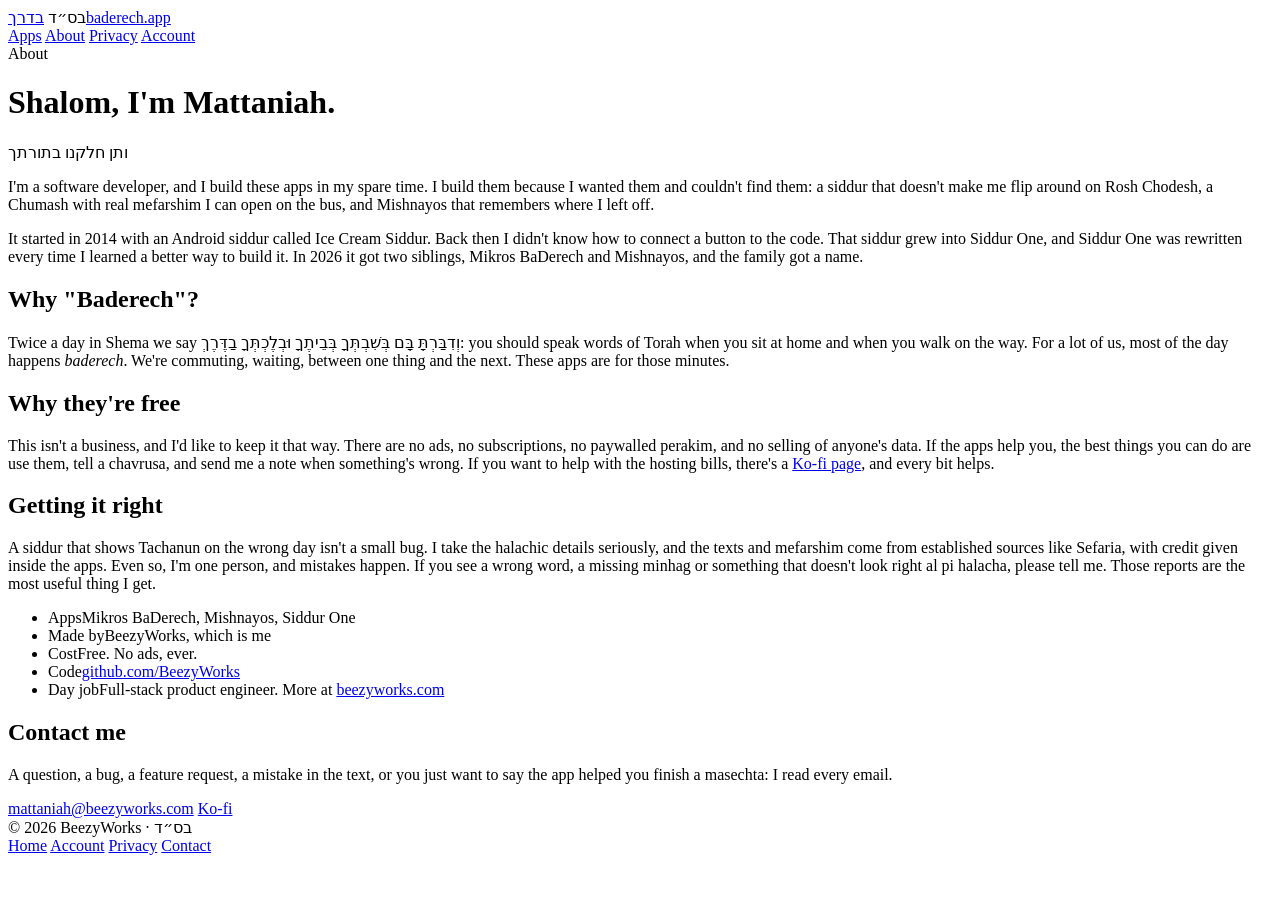
==== public/about/index.html @ bb711fe6 "Initial baderech.app site: apps, account management, about and privacy Co-Authored-By: Claude Opus 5" ====
<!doctype html>
<html lang="en">
<head>
<meta charset="utf-8">
<meta name="viewport" content="width=device-width, initial-scale=1, viewport-fit=cover">
<meta name="description" content="Who builds the Baderech apps, why they're free, and how to get in touch.">
<link rel="icon" href="/favicon.svg" type="image/svg+xml">
<title>About · Baderech</title>
<link rel="preconnect" href="https://fonts.googleapis.com">
<link rel="preconnect" href="https://fonts.gstatic.com" crossorigin>
<link rel="stylesheet" href="https://fonts.googleapis.com/css2?family=Frank+Ruhl+Libre:wght@400;500;700&family=Source+Serif+4:ital,opsz,wght@0,8..60,400;0,8..60,600;1,8..60,400&family=IBM+Plex+Mono:wght@400;500&display=swap">
<link rel="stylesheet" href="/css/site.css">
</head>
<body>
<div class="wrap">
  <header class="top">
    <span class="bsd" lang="he" title="B'siyata d'Shmaya">בס״ד</span>
    <a class="mark" href="/"><span class="he" lang="he">בדרך</span><span class="en">baderech.app</span></a>
    <nav aria-label="Site">
      <a href="/#apps">Apps</a>
      <a href="/about/" aria-current="page">About</a>
      <a href="/privacy/">Privacy</a>
      <a class="pill" href="/account/">Account</a>
    </nav>
  </header>

  <main class="page narrow">
    <div class="page-head">
      <span class="label">About</span>
      <h1>Shalom, I'm Mattaniah.</h1>
      <p class="he" lang="he">ותן חלקנו בתורתך</p>
    </div>

    <div class="prose">
      <p>I'm a software developer, and I build these apps in my spare time. I build them because I wanted them and couldn't find them: a siddur that doesn't make me flip around on Rosh Chodesh, a Chumash with real mefarshim I can open on the bus, and Mishnayos that remembers where I left off.</p>
      <p>It started in 2014 with an Android siddur called Ice Cream Siddur. Back then I didn't know how to connect a button to the code. That siddur grew into Siddur One, and Siddur One was rewritten every time I learned a better way to build it. In 2026 it got two siblings, Mikros BaDerech and Mishnayos, and the family got a name.</p>

      <h2>Why "Baderech"?</h2>
      <p>Twice a day in Shema we say <bdi lang="he">וְדִבַּרְתָּ בָּם בְּשִׁבְתְּךָ בְּבֵיתֶךָ וּבְלֶכְתְּךָ בַדֶּרֶךְ</bdi>: you should speak words of Torah when you sit at home and when you walk on the way. For a lot of us, most of the day happens <em>baderech</em>. We're commuting, waiting, between one thing and the next. These apps are for those minutes.</p>

      <h2>Why they're free</h2>
      <p>This isn't a business, and I'd like to keep it that way. There are no ads, no subscriptions, no paywalled perakim, and no selling of anyone's data. If the apps help you, the best things you can do are use them, tell a chavrusa, and send me a note when something's wrong. If you want to help with the hosting bills, there's a <a href="https://ko-fi.com/beezyworks">Ko-fi page</a>, and every bit helps.</p>

      <h2>Getting it right</h2>
      <p>A siddur that shows Tachanun on the wrong day isn't a small bug. I take the halachic details seriously, and the texts and mefarshim come from established sources like Sefaria, with credit given inside the apps. Even so, I'm one person, and mistakes happen. If you see a wrong word, a missing minhag or something that doesn't look right al pi halacha, please tell me. Those reports are the most useful thing I get.</p>

      <ul class="facts-list" aria-label="At a glance">
        <li><span class="k">Apps</span><span>Mikros BaDerech, Mishnayos, Siddur One</span></li>
        <li><span class="k">Made by</span><span>BeezyWorks, which is me</span></li>
        <li><span class="k">Cost</span><span>Free. No ads, ever.</span></li>
        <li><span class="k">Code</span><span><a href="https://github.com/BeezyWorks">github.com/BeezyWorks</a></span></li>
        <li><span class="k">Day job</span><span>Full-stack product engineer. More at <a href="https://beezyworks.com">beezyworks.com</a></span></li>
      </ul>

      <div class="contact-card" id="contact">
        <h2>Contact me</h2>
        <p>A question, a bug, a feature request, a mistake in the text, or you just want to say the app helped you finish a masechta: I read every email.</p>
        <div class="actions">
          <a class="btn solid" href="mailto:mattaniah@beezyworks.com">mattaniah@beezyworks.com</a>
          <a class="btn" href="https://ko-fi.com/beezyworks">Ko-fi</a>
        </div>
      </div>
    </div>
  </main>

  <footer>
    <span>© 2026 BeezyWorks · <span lang="he">בס״ד</span></span>
    <nav aria-label="Footer">
      <a href="/">Home</a>
      <a href="/account/">Account</a>
      <a href="/privacy/">Privacy</a>
      <a href="mailto:mattaniah@beezyworks.com">Contact</a>
    </nav>
  </footer>
</div>
</body>
</html>
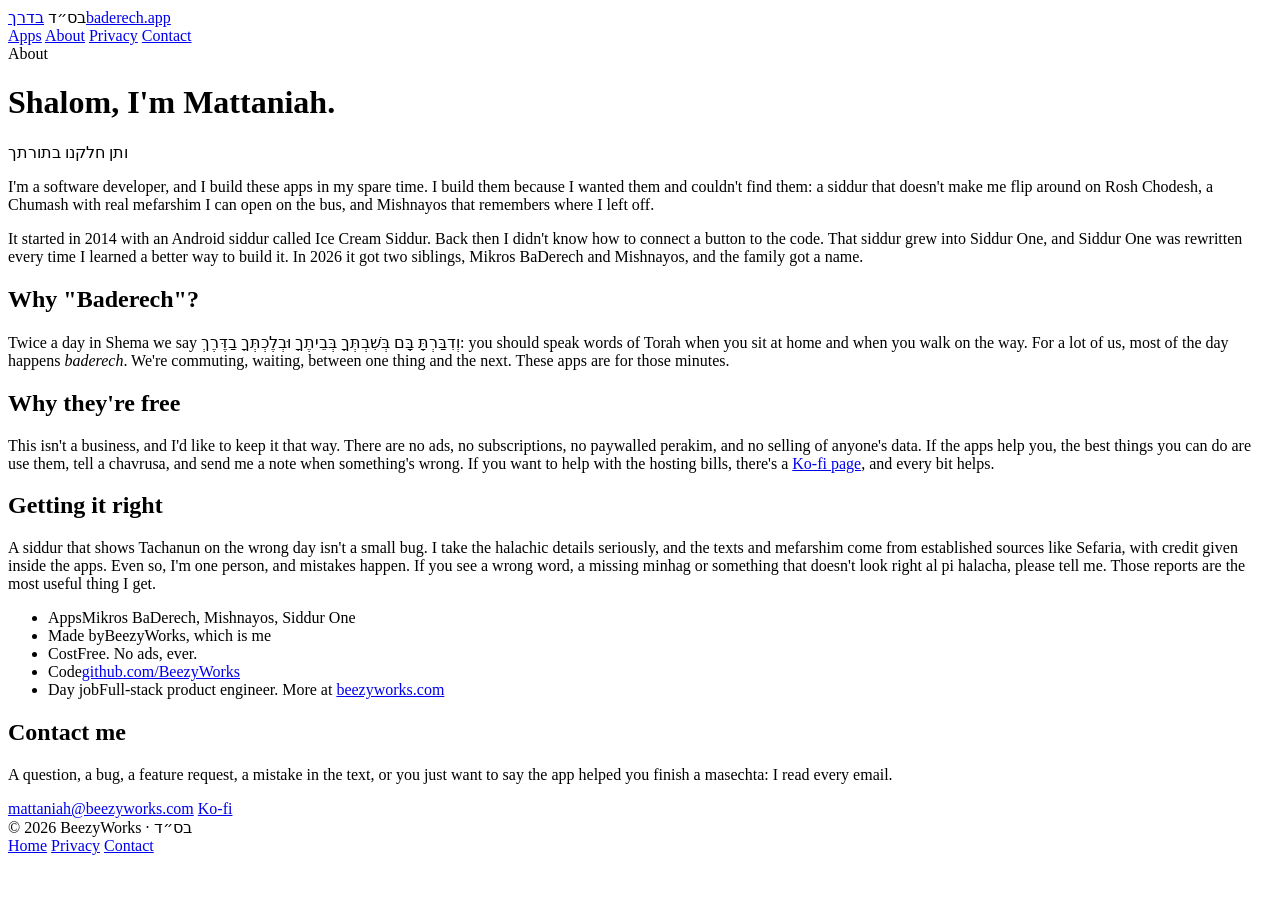
==== commit fd905143: "Make it a landing page only: drop the account page Co-Authored-By: Claude Opus 5.5 <noreply@anthropi" ====
--- a/public/about/index.html
+++ b/public/about/index.html
@@ -20,7 +20,7 @@
       <a href="/#apps">Apps</a>
       <a href="/about/" aria-current="page">About</a>
       <a href="/privacy/">Privacy</a>
-      <a class="pill" href="/account/">Account</a>
+      <a class="pill" href="/about/#contact">Contact</a>
     </nav>
   </header>
 
@@ -67,7 +67,6 @@
     <span>© 2026 BeezyWorks · <span lang="he">בס״ד</span></span>
     <nav aria-label="Footer">
       <a href="/">Home</a>
-      <a href="/account/">Account</a>
       <a href="/privacy/">Privacy</a>
       <a href="mailto:mattaniah@beezyworks.com">Contact</a>
     </nav>
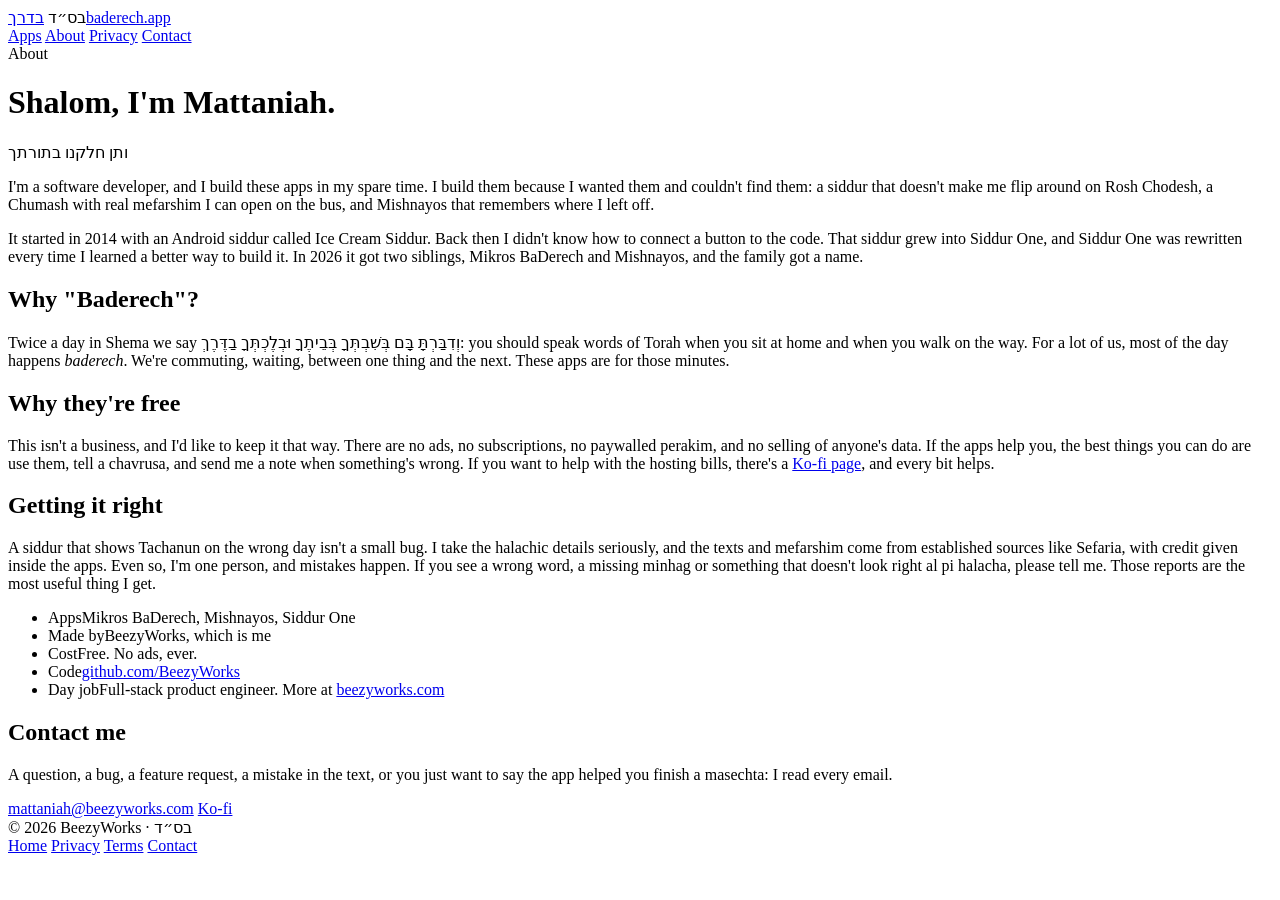
==== commit 2a7656f5: "Add terms of service Co-Authored-By: Claude Opus 5.5 <noreply@anthropic.com>" ====
--- a/public/about/index.html
+++ b/public/about/index.html
@@ -68,6 +68,7 @@
     <nav aria-label="Footer">
       <a href="/">Home</a>
       <a href="/privacy/">Privacy</a>
+      <a href="/terms/">Terms</a>
       <a href="mailto:mattaniah@beezyworks.com">Contact</a>
     </nav>
   </footer>
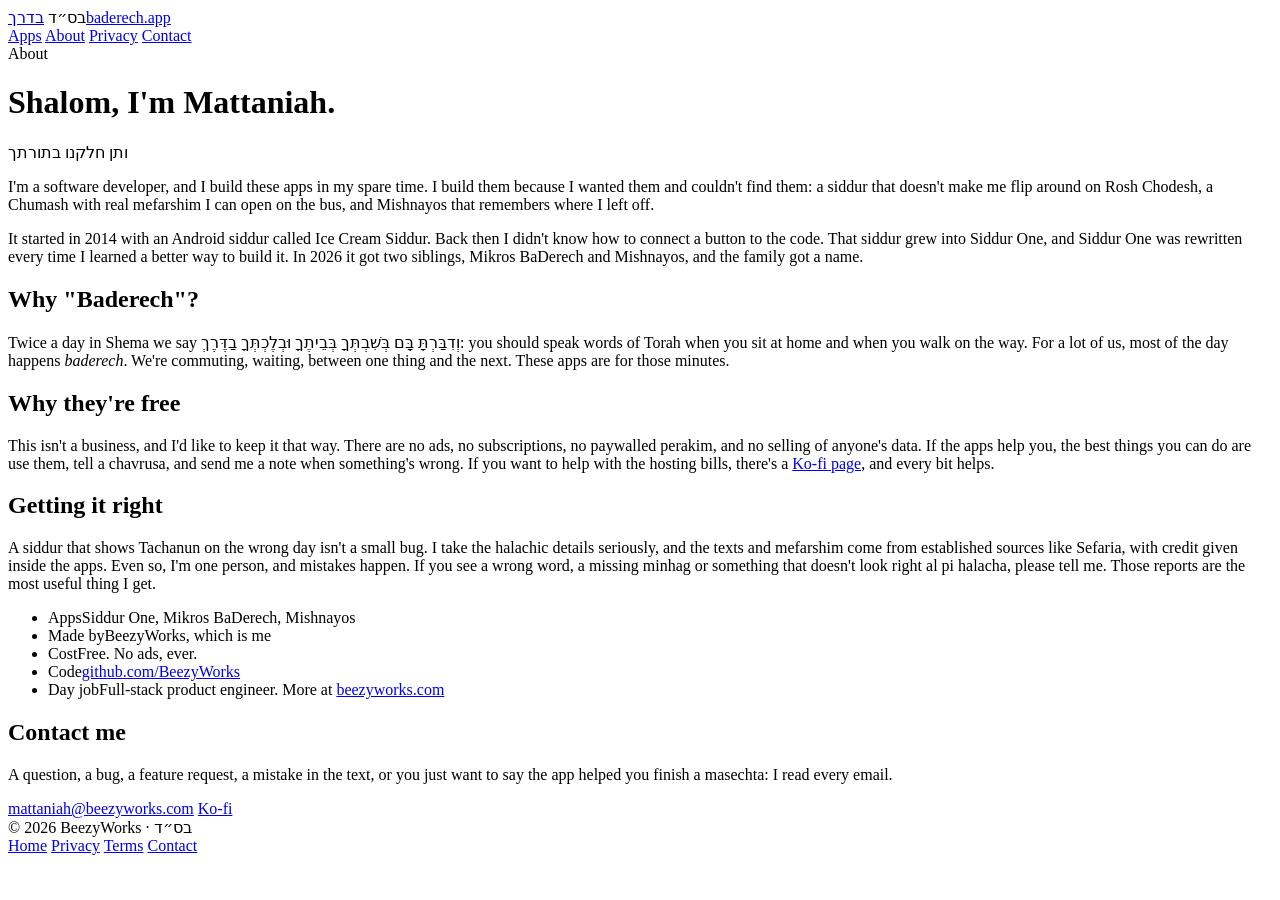
==== commit af615a1c: "Lead with Siddur One, add store links, new tagline Co-Authored-By: Claude Opus 5.5 <noreply@anthropi" ====
--- a/public/about/index.html
+++ b/public/about/index.html
@@ -45,7 +45,7 @@
       <p>A siddur that shows Tachanun on the wrong day isn't a small bug. I take the halachic details seriously, and the texts and mefarshim come from established sources like Sefaria, with credit given inside the apps. Even so, I'm one person, and mistakes happen. If you see a wrong word, a missing minhag or something that doesn't look right al pi halacha, please tell me. Those reports are the most useful thing I get.</p>
 
       <ul class="facts-list" aria-label="At a glance">
-        <li><span class="k">Apps</span><span>Mikros BaDerech, Mishnayos, Siddur One</span></li>
+        <li><span class="k">Apps</span><span>Siddur One, Mikros BaDerech, Mishnayos</span></li>
         <li><span class="k">Made by</span><span>BeezyWorks, which is me</span></li>
         <li><span class="k">Cost</span><span>Free. No ads, ever.</span></li>
         <li><span class="k">Code</span><span><a href="https://github.com/BeezyWorks">github.com/BeezyWorks</a></span></li>
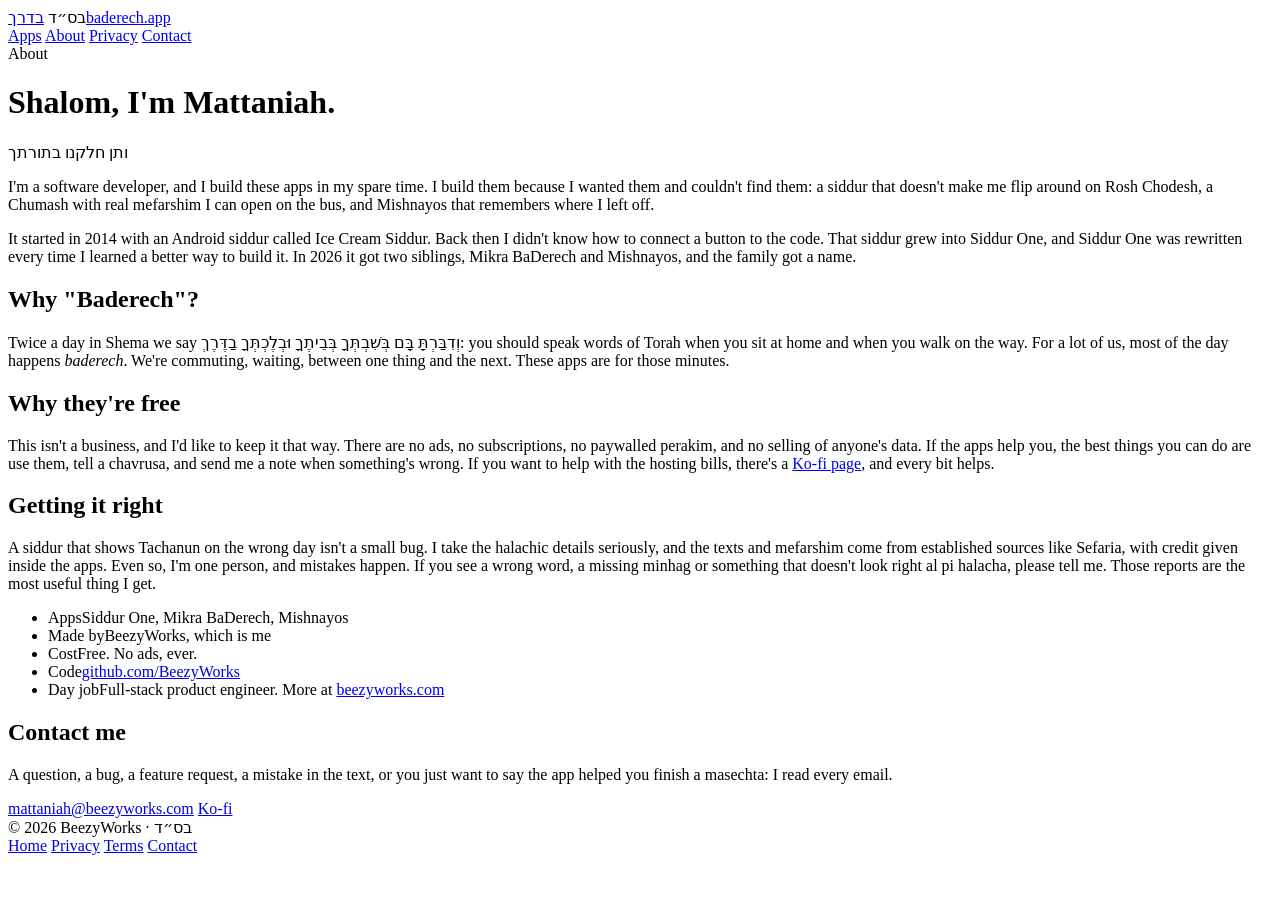
==== commit f19971d1: "Rename Mikros BaDerech to Mikra BaDerech Co-Authored-By: Claude Opus 5.5 <noreply@anthropic.com>" ====
--- a/public/about/index.html
+++ b/public/about/index.html
@@ -33,7 +33,7 @@
 
     <div class="prose">
       <p>I'm a software developer, and I build these apps in my spare time. I build them because I wanted them and couldn't find them: a siddur that doesn't make me flip around on Rosh Chodesh, a Chumash with real mefarshim I can open on the bus, and Mishnayos that remembers where I left off.</p>
-      <p>It started in 2014 with an Android siddur called Ice Cream Siddur. Back then I didn't know how to connect a button to the code. That siddur grew into Siddur One, and Siddur One was rewritten every time I learned a better way to build it. In 2026 it got two siblings, Mikros BaDerech and Mishnayos, and the family got a name.</p>
+      <p>It started in 2014 with an Android siddur called Ice Cream Siddur. Back then I didn't know how to connect a button to the code. That siddur grew into Siddur One, and Siddur One was rewritten every time I learned a better way to build it. In 2026 it got two siblings, Mikra BaDerech and Mishnayos, and the family got a name.</p>
 
       <h2>Why "Baderech"?</h2>
       <p>Twice a day in Shema we say <bdi lang="he">וְדִבַּרְתָּ בָּם בְּשִׁבְתְּךָ בְּבֵיתֶךָ וּבְלֶכְתְּךָ בַדֶּרֶךְ</bdi>: you should speak words of Torah when you sit at home and when you walk on the way. For a lot of us, most of the day happens <em>baderech</em>. We're commuting, waiting, between one thing and the next. These apps are for those minutes.</p>
@@ -45,7 +45,7 @@
       <p>A siddur that shows Tachanun on the wrong day isn't a small bug. I take the halachic details seriously, and the texts and mefarshim come from established sources like Sefaria, with credit given inside the apps. Even so, I'm one person, and mistakes happen. If you see a wrong word, a missing minhag or something that doesn't look right al pi halacha, please tell me. Those reports are the most useful thing I get.</p>
 
       <ul class="facts-list" aria-label="At a glance">
-        <li><span class="k">Apps</span><span>Siddur One, Mikros BaDerech, Mishnayos</span></li>
+        <li><span class="k">Apps</span><span>Siddur One, Mikra BaDerech, Mishnayos</span></li>
         <li><span class="k">Made by</span><span>BeezyWorks, which is me</span></li>
         <li><span class="k">Cost</span><span>Free. No ads, ever.</span></li>
         <li><span class="k">Code</span><span><a href="https://github.com/BeezyWorks">github.com/BeezyWorks</a></span></li>
